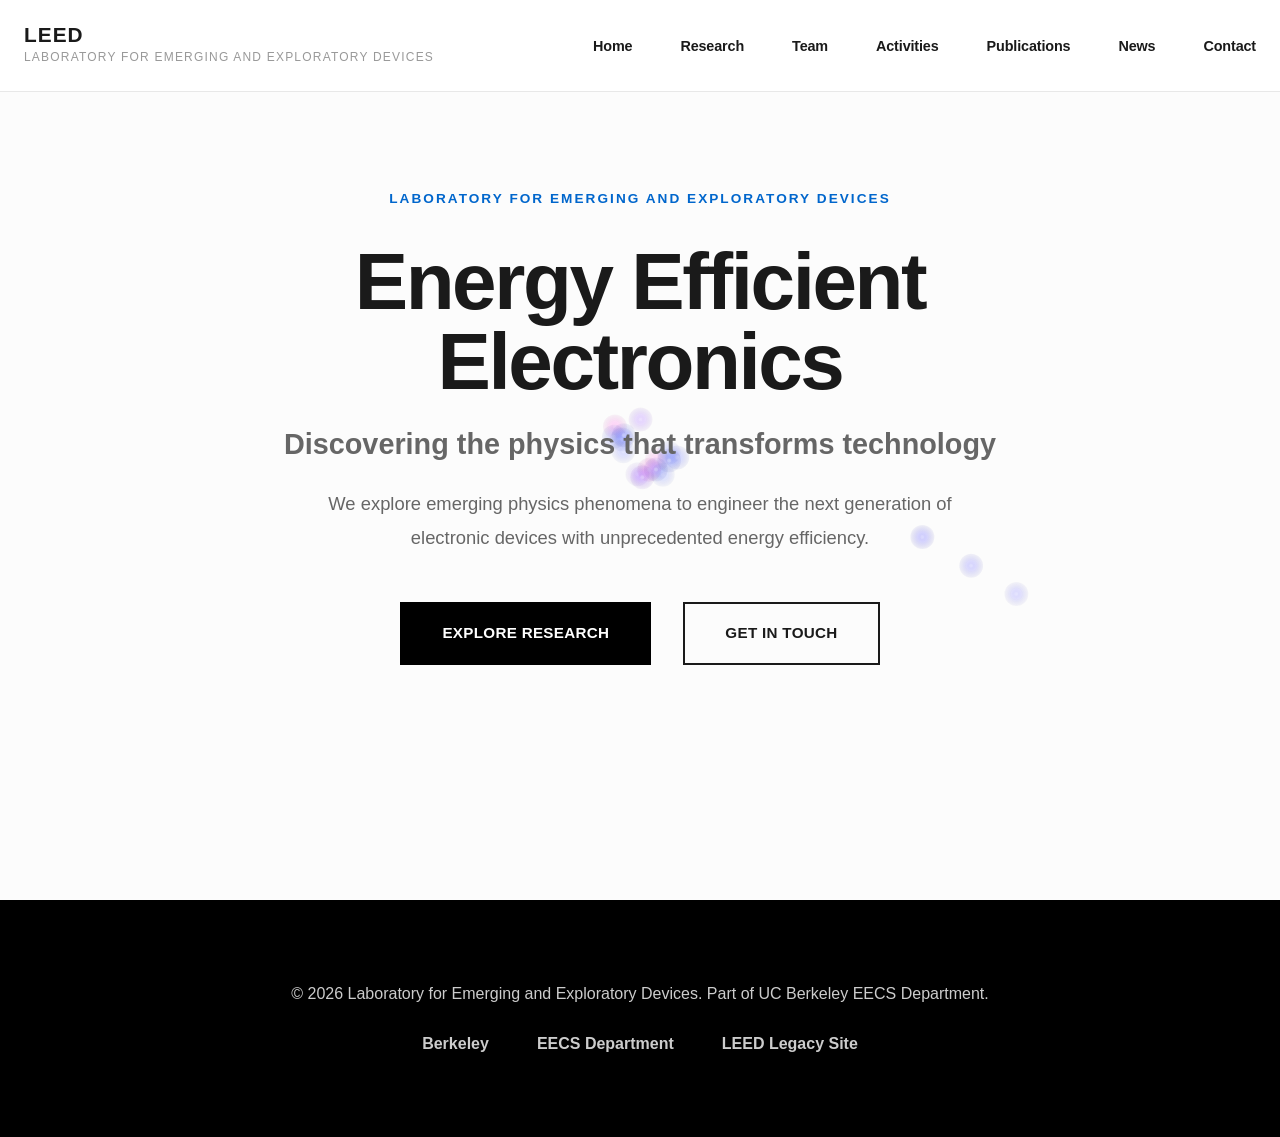
==== index.html @ 19d8a878 "Initial Commit" ====
<!DOCTYPE html>
<html lang="en">
<head>
    <meta charset="UTF-8">
    <meta name="viewport" content="width=device-width, initial-scale=1.0">
    <title>LEED</title>
    <link rel="stylesheet" href="styles.css">
    <!-- Favicon links -->
    <link rel="icon" type="image/x-icon" href="content/favicon/favicon.ico">
    <link rel="icon" type="image/png" sizes="32x32" href="content/favicon/favicon-32x32.png">
    <link rel="icon" type="image/png" sizes="16x16" href="content/favicon/favicon-16x16.png">
    <link rel="apple-touch-icon" href="content/favicon/apple-touch-icon.png">
    <link rel="manifest" href="content/favicon/site.webmanifest">
    <!-- Preload critical images -->
    <link rel="preload" as="image" href="content/team/salahuddin.jpg">
    <link rel="preload" as="image" href="content/icon-materials.png">
    <link rel="preload" as="image" href="content/icon-simulation.png">
    <link rel="preload" as="image" href="content/icon-engineering.png">
    <!-- Image preloader script -->
    <script src="image-preloader.js" defer></script>
    <!-- Service worker registration -->
    <script>
      if ('serviceWorker' in navigator) {
        window.addEventListener('load', function() {
          navigator.serviceWorker.register('sw.js').then(function(registration) {
            console.log('Service Worker registered successfully:', registration);
          }, function(error) {
            console.log('Service Worker registration failed:', error);
          });
        });
      }
    </script>
    <script>
        // Smooth scroll animations
        const observerOptions = {
            threshold: 0.1,
            rootMargin: '0px 0px -100px 0px'
        };

        const observer = new IntersectionObserver(function(entries) {
            entries.forEach(entry => {
                if (entry.isIntersecting) {
                    entry.target.classList.add('fade-in-visible');
                }
            });
        }, observerOptions);

        document.addEventListener('DOMContentLoaded', function() {
            document.querySelectorAll('.fade-in, .slide-in-left, .slide-in-right').forEach(el => {
                observer.observe(el);
            });

            // Mobile menu toggle
            const hamburger = document.getElementById('hamburger');
            const navLinks = document.getElementById('nav-links');
            
            if (hamburger) {
                hamburger.addEventListener('click', function() {
                    hamburger.classList.toggle('active');
                    navLinks.classList.toggle('active');
                });
                
                // Close menu when a link is clicked
                navLinks.querySelectorAll('a').forEach(link => {
                    link.addEventListener('click', function() {
                        hamburger.classList.remove('active');
                        navLinks.classList.remove('active');
                    });
                });
            }
        });

        // Plasma Ball Effect
        class PlasmaEffect {
            constructor() {
                this.canvas = document.getElementById('lava-lamp-canvas');
                this.ctx = this.canvas.getContext('2d');
                this.particles = [];
                this.mouseX = window.innerWidth / 2;
                this.mouseY = window.innerHeight / 2;
                this.time = 0;
                this.setupCanvas();
                this.initPlasmas();
                this.setupEventListeners();
                this.animate();
            }

            setupCanvas() {
                this.canvas.width = this.canvas.offsetWidth;
                this.canvas.height = this.canvas.offsetHeight;
                window.addEventListener('resize', () => this.onWindowResize());
            }

            onWindowResize() {
                this.canvas.width = this.canvas.offsetWidth;
                this.canvas.height = this.canvas.offsetHeight;
            }

            initPlasmas() {
                this.particles = [];
                for (let i = 0; i < 6; i++) {
                    this.particles.push(this.spawnPlasma());
                }
            }

            spawnPlasma() {
                const edge = Math.floor(Math.random() * 4);
                let x, y;

                switch(edge) {
                    case 0: // top
                        x = Math.random() * this.canvas.width;
                        y = 0;
                        break;
                    case 1: // right
                        x = this.canvas.width;
                        y = Math.random() * this.canvas.height;
                        break;
                    case 2: // bottom
                        x = Math.random() * this.canvas.width;
                        y = this.canvas.height;
                        break;
                    case 3: // left
                        x = 0;
                        y = Math.random() * this.canvas.height;
                        break;
                }

                return {
                    x: x,
                    y: y,
                    vx: 0,
                    vy: 0,
                    hue: Math.random() * 60 + 200, // purple-blue range
                    size: 4,
                    wobbleOffset: Math.random() * Math.PI * 4
                };
            }

            setupEventListeners() {
                document.addEventListener('mousemove', (e) => {
                    this.mouseX = e.clientX;
                    this.mouseY = e.clientY;
                });
            }

            update() {
                this.time += 0.001; // ~60fps

                this.particles.forEach((particle, index) => {
                    // Calculate direction toward mouse
                    const dx = this.mouseX - particle.x;
                    const dy = this.mouseY - particle.y;
                    const distance = Math.sqrt(dx * dx + dy * dy);

                    if (distance > 8) {
                        // Move toward mouse with high speed
                        const speed = 50 + Math.random() * 8;
                        const angle = Math.atan2(dy, dx);
                        const wobble = Math.sin(this.time * 0.15 + particle.wobbleOffset) * 0.2;

                        particle.vx = Math.cos(angle + wobble) * speed;
                        particle.vy = Math.sin(angle + wobble) * speed;

                        particle.x += particle.vx;
                        particle.y += particle.vy;
                    } else {
                        // Reached cursor - respawn from edge
                        this.particles[index] = this.spawnPlasma();
                        return;
                    }

                    // Check if off-screen, respawn if so
                    if (particle.x < -50 || particle.x > this.canvas.width + 50 ||
                        particle.y < -50 || particle.y > this.canvas.height + 50) {
                        this.particles[index] = this.spawnPlasma();
                    }
                });
            }

            draw() {
                // Fade effect - clear with semi-transparent overlay for motion trails
                this.ctx.fillStyle = 'rgba(255, 255, 255, 0.15)';
                this.ctx.fillRect(0, 0, this.canvas.width, this.canvas.height);

                // Draw plasma balls
                this.particles.forEach(particle => {
                    // Create glow effect
                    const gradient = this.ctx.createRadialGradient(
                        particle.x, particle.y, 0,
                        particle.x, particle.y, particle.size * 3
                    );

                    const hueShift = (this.time * 100 + particle.wobbleOffset * 50) % 60;
                    const hue = (particle.hue + hueShift) % 360;

                    gradient.addColorStop(0, `hsla(${hue}, 100%, 80%, 0.4)`);
                    gradient.addColorStop(0.4, `hsla(${hue}, 100%, 60%, 0.2)`);
                    gradient.addColorStop(1, `hsla(${hue}, 100%, 30%, 0.05)`);

                    this.ctx.fillStyle = gradient;
                    this.ctx.beginPath();
                    this.ctx.arc(particle.x, particle.y, particle.size * 3, 0, Math.PI * 2);
                    this.ctx.fill();

                    // Add bright core
                    this.ctx.fillStyle = `hsla(${hue}, 100%, 95%, 0.3)`;
                    this.ctx.beginPath();
                    this.ctx.arc(particle.x, particle.y, particle.size * 0.5, 0, Math.PI * 2);
                    this.ctx.fill();
                });
            }

            animate() {
                this.update();
                this.draw();
                requestAnimationFrame(() => this.animate());
            }
        }

        document.addEventListener('DOMContentLoaded', function() {
            new PlasmaEffect();
        });
    </script>
</head>
<body>
    <!-- Navigation -->
    <nav class="navbar">
        <div class="container">
            <div class="nav-content">
                <div class="logo">
                    <a href="index.html" class="logo-link">
                        <h1>LEED</h1>
                        <p class="tagline">Laboratory for Emerging and Exploratory Devices</p>
                    </a>
                </div>
                <button class="hamburger" id="hamburger">
                    <span></span>
                    <span></span>
                    <span></span>
                </button>
                <ul class="nav-links" id="nav-links">
                    <li><a href="index.html">Home</a></li>
                    <li><a href="research.html">Research</a></li>
                    <li><a href="team.html">Team</a></li>
                    <li><a href="activities.html">Activities</a></li>
                    <li><a href="publications.html">Publications</a></li>
                    <li><a href="news.html">News</a></li>
                    <li><a href="contact.html">Contact</a></li>
                </ul>
            </div>
        </div>
    </nav>

    <!-- Hero Section -->
    <section class="hero">
        <div class="hero-video-bg">
            <div class="hero-overlay"></div>
        </div>
        <canvas id="lava-lamp-canvas" class="lava-lamp-canvas"></canvas>
        <div class="container hero-container">
            <div class="hero-content fade-in">
                <p class="hero-overline">LABORATORY FOR EMERGING AND EXPLORATORY DEVICES</p>
                <h1 class="hero-title">Energy Efficient Electronics</h1>
                <p class="hero-tagline">Discovering the physics that transforms technology</p>
                <p class="hero-description">
                    We explore emerging physics phenomena to engineer the next generation of electronic devices with unprecedented energy efficiency.
                </p>
                <div class="hero-cta-group">
                    <a href="research.html" class="cta-button primary">Explore Research</a>
                    <a href="contact.html" class="cta-button secondary">Get In Touch</a>
                </div>
            </div>
        </div>
    </section>

      <!-- Footer -->
    <footer class="footer">
        <div class="container">
            <p>&copy; 2026 Laboratory for Emerging and Exploratory Devices. Part of UC Berkeley EECS Department.</p>
            <div class="footer-links">
                <a href="https://www.berkeley.edu/">Berkeley</a>
                <a href="https://eecs.berkeley.edu/">EECS Department</a>
                <a href="https://leed.eecs.berkeley.edu/">LEED Legacy Site</a>
            </div>
        </div>
    </footer>
</body>
</html>
---- styles.css ----
/* ============================================
   PREMIUM DESIGN - INSPIRED BY DAVIDPROTEIN
   ============================================ */

/* Reset and Base Styles */
* {
    margin: 0;
    padding: 0;
    box-sizing: border-box;
}

:root {
    --primary-black: #000;
    --primary-white: #fff;
    --accent-blue: #0066cc;
    --accent-blue-dark: #0052a3;
    --text-dark: #1a1a1a;
    --text-light: #666;
    --text-muted: #999;
    --bg-light: #f8f8f8;
    --bg-lighter: #fafafa;
    --border-light: #e8e8e8;
    --spacing: 1rem;
}

html {
    scroll-behavior: smooth;
}

body {
    font-family: -apple-system, BlinkMacSystemFont, 'Segoe UI', 'Helvetica Neue', sans-serif;
    color: var(--text-dark);
    background-color: var(--primary-white);
    line-height: 1.6;
    overflow-x: hidden;
}

.container {
    max-width: 1280px;
    margin: 0 auto;
    padding: 0 calc(var(--spacing) * 1.5);
}

/* Typography System */
h1, h2, h3, h4, h5, h6 {
    font-weight: 700;
    line-height: 1.1;
    letter-spacing: -0.02em;
}

h1 {
    font-size: 4rem;
    font-weight: 800;
}

h2 {
    font-size: 3rem;
    font-weight: 800;
}

h3 {
    font-size: 1.4rem;
    font-weight: 700;
}

p {
    color: var(--text-light);
    font-size: 1rem;
    margin-bottom: calc(var(--spacing) * 0.75);
    line-height: 1.7;
}

a {
    color: var(--accent-blue);
    text-decoration: none;
    transition: color 0.3s ease;
    font-weight: 500;
}

a:hover {
    color: var(--accent-blue-dark);
}

/* Animations */
@keyframes fadeIn {
    from {
        opacity: 0;
        transform: translateY(30px);
    }
    to {
        opacity: 1;
        transform: translateY(0);
    }
}

@keyframes slideInLeft {
    from {
        opacity: 0;
        transform: translateX(-50px);
    }
    to {
        opacity: 1;
        transform: translateX(0);
    }
}

@keyframes slideInRight {
    from {
        opacity: 0;
        transform: translateX(50px);
    }
    to {
        opacity: 1;
        transform: translateX(0);
    }
}

.fade-in {
    opacity: 0;
    animation: fadeIn 0.8s ease forwards;
}

.fade-in-visible {
    animation: fadeIn 0.8s ease forwards;
}

.slide-in-left {
    opacity: 0;
    animation: slideInLeft 0.8s ease forwards;
}

.slide-in-right {
    opacity: 0;
    animation: slideInRight 0.8s ease forwards;
}

.fade-in:nth-child(1) { animation-delay: 0.1s; }
.fade-in:nth-child(2) { animation-delay: 0.2s; }
.fade-in:nth-child(3) { animation-delay: 0.3s; }
.fade-in:nth-child(4) { animation-delay: 0.4s; }
.fade-in:nth-child(5) { animation-delay: 0.5s; }
.fade-in:nth-child(6) { animation-delay: 0.6s; }

/* Navigation */
.navbar {
    position: fixed;
    top: 0;
    width: 100%;
    background: rgba(255, 255, 255, 0.95);
    backdrop-filter: blur(20px);
    border-bottom: 1px solid var(--border-light);
    z-index: 1000;
    padding: calc(var(--spacing) * 1.5) 0;
}

.nav-content {
    display: flex;
    justify-content: space-between;
    align-items: center;
}

.logo-link {
    text-decoration: none;
    color: inherit;
    display: flex;
    flex-direction: column;
    cursor: pointer;
}

.logo h1 {
    font-size: 1.3rem;
    margin: 0;
    letter-spacing: 0.05em;
    font-weight: 800;
}

.logo .tagline {
    font-size: 0.75rem;
    color: var(--text-muted);
    margin: 0;
    letter-spacing: 0.1em;
    text-transform: uppercase;
}

.nav-links {
    display: flex;
    list-style: none;
    gap: calc(var(--spacing) * 3);
}

.nav-links a {
    font-size: 0.9rem;
    font-weight: 600;
    color: var(--text-dark);
    letter-spacing: -0.01em;
}

.nav-links a:hover {
    color: var(--accent-blue);
}

/* Hamburger Menu */
.hamburger {
    display: none;
    flex-direction: column;
    background: none;
    border: none;
    cursor: pointer;
    padding: calc(var(--spacing) * 0.5);
    gap: 6px;
}

.hamburger span {
    width: 25px;
    height: 3px;
    background: var(--text-dark);
    border-radius: 2px;
    transition: all 0.3s ease;
}

.hamburger.active span:nth-child(1) {
    transform: rotate(45deg) translate(10px, 10px);
}

.hamburger.active span:nth-child(2) {
    opacity: 0;
}

.hamburger.active span:nth-child(3) {
    transform: rotate(-45deg) translate(8px, -8px);
}

/* Hero Section */
.hero {
    position: relative;
    min-height: 100vh;
    display: flex;
    align-items: center;
    justify-content: center;
    overflow: hidden;
    padding-top: 80px;
    margin-top: 0;
}

.page-hero {
    position: relative;
    min-height: 50vh;
    display: flex;
    align-items: center;
    justify-content: center;
    overflow: hidden;
    padding-top: calc(80px + var(--spacing) * 4);
    margin-top: 0;
}

.hero-video-bg {
    position: absolute;
    top: 0;
    left: 0;
    width: 100%;
    height: 100%;
    background: linear-gradient(135deg, #f8f8f8 0%, #f0f0f0 50%, #e8e8e8 100%);
    z-index: -2;
}

.hero-overlay {
    position: absolute;
    top: 0;
    left: 0;
    width: 100%;
    height: 100%;
    background: linear-gradient(135deg, rgba(255, 255, 255, 0.6) 0%, rgba(255, 255, 255, 0.3) 100%);
    z-index: -1;
}

.hero-container {
    position: relative;
    z-index: 1;
}

.hero-content {
    max-width: 900px;
    margin: 0 auto;
    text-align: center;
}

.hero-overline {
    display: block;
    font-size: 0.85rem;
    font-weight: 700;
    letter-spacing: 0.15em;
    text-transform: uppercase;
    color: var(--accent-blue);
    margin-bottom: calc(var(--spacing) * 2);
}

.hero-title {
    font-size: 5rem;
    font-weight: 900;
    line-height: 1;
    margin-bottom: calc(var(--spacing) * 1.5);
    letter-spacing: -0.03em;
    color: var(--text-dark);
}

.hero-tagline {
    font-size: 1.8rem;
    color: var(--text-light);
    font-weight: 600;
    margin-bottom: calc(var(--spacing) * 1.5);
    line-height: 1.3;
}

.hero-description {
    font-size: 1.15rem;
    color: var(--text-light);
    margin-bottom: calc(var(--spacing) * 3);
    line-height: 1.8;
    max-width: 700px;
    margin-left: auto;
    margin-right: auto;
}

.hero-cta-group {
    display: flex;
    gap: calc(var(--spacing) * 2);
    justify-content: center;
    flex-wrap: wrap;
}

/* Lava Lamp Canvas */
.lava-lamp-canvas {
    position: absolute;
    top: 0;
    left: 0;
    width: 100%;
    height: 100%;
    z-index: 0;
    pointer-events: none;
}

/* Buttons */
.cta-button {
    display: inline-flex;
    align-items: center;
    justify-content: center;
    padding: calc(var(--spacing) * 1.1) calc(var(--spacing) * 2.5);
    font-size: 0.95rem;
    font-weight: 700;
    border-radius: 0;
    transition: all 0.3s ease;
    letter-spacing: 0.02em;
    cursor: pointer;
    border: 2px solid transparent;
    text-transform: uppercase;
}

.cta-button.primary {
    background: var(--primary-black);
    color: var(--primary-white);
    border: 2px solid var(--primary-black);
}

.cta-button.primary:hover {
    background: var(--primary-white);
    color: var(--primary-black);
    border-color: var(--primary-black);
}

.cta-button.secondary {
    background: transparent;
    color: var(--text-dark);
    border: 2px solid var(--text-dark);
}

.cta-button.secondary:hover {
    background: var(--text-dark);
    color: var(--primary-white);
}

/* Sections */
section {
    padding: calc(var(--spacing) * 8) 0;
    position: relative;
}

section:nth-child(odd) {
    background: var(--primary-white);
}

section:nth-child(even) {
    background: var(--bg-lighter);
}

/* Section Headers */
.section-header {
    margin-bottom: calc(var(--spacing) * 5);
}

.section-title {
    font-size: 3rem;
    margin-bottom: calc(var(--spacing) * 1);
}

.section-description {
    font-size: 1.2rem;
    color: var(--text-light);
    margin: 0;
}

/* Research Focus Cards */
.focus-grid {
    display: grid;
    grid-template-columns: repeat(auto-fit, minmax(280px, 1fr));
    gap: calc(var(--spacing) * 1.5);
    margin-top: calc(var(--spacing) * 2);
}

.focus-card {
    padding: calc(var(--spacing) * 2.5);
    background: var(--primary-white);
    border-radius: 0;
    text-align: center;
    border: 1px solid var(--border-light);
    transition: all 0.4s ease;
    position: relative;
}

.focus-card:hover {
    transform: translateY(-12px);
    border-color: var(--accent-blue);
    box-shadow: 0 20px 50px rgba(0, 0, 0, 0.1);
}

.focus-icon-wrapper {
    display: flex;
    flex-direction: column;
    align-items: center;
    justify-content: center;
    width: 100%;
    min-height: 300px;
    margin: 0 auto calc(var(--spacing) * 2);
    background: transparent;
    border-radius: 0;
}

.focus-icon {
    width: 100%;
    height: auto;
    max-width: 100%;
    display: block;
}

.focus-card h3 {
    margin-bottom: calc(var(--spacing) * 1.2);
    font-size: 1.3rem;
}

.focus-card p {
    font-size: 0.95rem;
    line-height: 1.8;
}

/* Card Expansion Modal */
.expansion-overlay {
    position: fixed;
    top: 0;
    left: 0;
    right: 0;
    bottom: 0;
    background: rgba(0, 0, 0, 0.6);
    display: flex;
    align-items: center;
    justify-content: center;
    z-index: 1000;
    padding: calc(var(--spacing) * 2);
    animation: fadeIn 0.3s ease;
}

.expansion-modal {
    background: var(--primary-white);
    border-radius: 8px;
    width: 80%;
    max-height: 85vh;
    overflow-y: auto;
    padding: calc(var(--spacing) * 4);
    position: relative;
    box-shadow: 0 20px 60px rgba(0, 0, 0, 0.3);
    animation: slideIn 0.3s ease;
}

@keyframes slideIn {
    from {
        opacity: 0;
        transform: scale(0.95);
    }
    to {
        opacity: 1;
        transform: scale(1);
    }
}

.close-button {
    position: absolute;
    top: calc(var(--spacing) * 2);
    right: calc(var(--spacing) * 2);
    background: none;
    border: none;
    font-size: 2.5rem;
    color: var(--text-dark);
    cursor: pointer;
    transition: color 0.3s ease;
    width: 50px;
    height: 50px;
    display: flex;
    align-items: center;
    justify-content: center;
    line-height: 1;
}

.close-button:hover {
    color: var(--accent-blue);
}

.modal-content {
    text-align: center;
}

.modal-icon-wrapper {
    display: flex;
    align-items: center;
    justify-content: center;
    margin-bottom: calc(var(--spacing) * 2);
    min-height: 250px;
}

.modal-icon {
    width: 100%;
    height: auto;
    max-width: 400px;
    display: block;
}

.expansion-modal h2 {
    margin-bottom: calc(var(--spacing) * 2);
    color: var(--text-dark);
}

.expansion-modal h3 {
    margin-top: calc(var(--spacing) * 2.5);
    margin-bottom: calc(var(--spacing) * 1.5);
    text-align: left;
    color: var(--text-dark);
}

.modal-description {
    font-size: 1.05rem;
    line-height: 1.8;
    margin-bottom: calc(var(--spacing) * 2);
    color: var(--text-light);
    text-align: left;
}

.modal-details {
    list-style: none;
    text-align: left;
    padding: 0;
    display: flex;
    flex-direction: column;
    gap: calc(var(--spacing) * 1.2);
}

.modal-details li {
    padding-left: calc(var(--spacing) * 2);
    position: relative;
    color: var(--text-light);
    line-height: 1.7;
    font-size: 0.95rem;
}

.modal-details li:before {
    content: '•';
    position: absolute;
    left: 0;
    color: var(--accent-blue);
    font-weight: bold;
    font-size: 1.2rem;
}

/* Student Carousel */
.student-carousel {
    margin-top: calc(var(--spacing) * 3);
    padding-top: calc(var(--spacing) * 2);
    border-top: 1px solid var(--border-light);
}

.student-carousel h3 {
    text-align: center;
    margin-bottom: calc(var(--spacing) * 2);
}

.carousel-container {
    display: flex;
    align-items: center;
    justify-content: center;
    gap: calc(var(--spacing) * 2);
    margin-bottom: calc(var(--spacing) * 2);
}

.carousel-wrapper {
    display: flex;
    align-items: flex-start;
    justify-content: center;
    gap: calc(var(--spacing) * 1.5);
}

.carousel-content {
    display: flex;
    flex-direction: column;
    align-items: center;
    gap: calc(var(--spacing) * 1);
}

.students-grid {
    display: flex;
    justify-content: center;
    gap: calc(var(--spacing) * 2);
    flex-wrap: nowrap;
    min-width: 0;
}

.carousel-arrow {
    background: transparent;
    color: var(--accent-blue);
    border: none;
    width: 30px;
    height: auto;
    min-height: 180px;
    border-radius: 0;
    font-size: 2.5rem;
    cursor: pointer;
    display: flex;
    align-items: center;
    justify-content: center;
    transition: color 0.3s ease, transform 0.2s ease;
    flex-shrink: 0;
    line-height: 1;
    padding: 0;
}

.carousel-arrow:hover {
    color: var(--accent-blue-dark);
    transform: scale(1.1);
}

.carousel-arrow:active {
    transform: scale(0.95);
}

.student-card-carousel {
    width: 250px;
    text-align: center;
    display: flex;
    flex-direction: column;
    flex-shrink: 0;
}

.student-carousel-image {
    width: 250px;
    height: 250px;
    object-fit: cover;
    border-radius: 8px;
    margin-bottom: calc(var(--spacing) * 1.5);
}

.student-card-carousel h4 {
    margin-bottom: calc(var(--spacing) * 0.5);
    color: var(--text-dark);
    font-size: 1.1rem;
}

.student-title {
    color: var(--accent-blue);
    font-weight: 600;
    font-size: 0.85rem;
    margin-bottom: calc(var(--spacing) * 0.75);
}

.student-bio {
    color: var(--text-light);
    font-size: 0.9rem;
    line-height: 1.6;
    margin: 0;
}

.carousel-indicators {
    display: flex;
    justify-content: center;
    gap: calc(var(--spacing) * 0.5);
    flex-wrap: wrap;
}

.indicator {
    width: 10px;
    height: 10px;
    border-radius: 50%;
    background-color: var(--border-light);
    cursor: pointer;
    transition: background-color 0.3s ease, transform 0.2s ease;
}

.indicator:hover {
    background-color: var(--text-muted);
    transform: scale(1.2);
}

.indicator.active {
    background-color: var(--accent-blue);
    transform: scale(1.3);
}

/* Responsive for carousel */
@media (max-width: 1024px) {
    /* Carousel stays single row */
}

@media (max-width: 1000px) {
    .logo .tagline {
        display: none;
    }

    .hamburger {
        display: flex;
    }

    .nav-content {
        position: relative;
        flex-wrap: wrap;
    }

    .nav-links {
        position: absolute;
        top: 100%;
        left: 0;
        right: 0;
        background: rgba(255, 255, 255, 0.98);
        backdrop-filter: blur(20px);
        flex-direction: column;
        gap: var(--spacing);
        padding: calc(var(--spacing) * 1.5);
        border-bottom: 1px solid var(--border-light);
        display: none;
        transition: all 0.3s ease;
    }

    .nav-links.active {
        display: flex;
    }

    .nav-links li {
        text-align: left;
    }

    .navbar {
        padding: calc(var(--spacing) * 1) 0;
    }
}

@media (max-width: 768px) {
    .carousel-container {
        gap: calc(var(--spacing) * 1);
        flex-wrap: wrap;
    }

    .carousel-arrow {
        width: 25px;
        min-height: auto;
        height: auto;
        font-size: 1.5rem;
    }

    .carousel-prev {
        order: 1;
    }

    .carousel-next {
        order: 3;
    }

    .students-grid {
        gap: calc(var(--spacing) * 1.5);
        order: 4;
        width: 100%;
    }

    .student-carousel-image {
        width: 200px;
        height: 200px;
    }

    .student-card-carousel h4 {
        font-size: 0.95rem;
    }

    .student-title {
        font-size: 0.75rem;
    }

    .student-bio {
        font-size: 0.8rem;
    }
}

/* Research Areas */
.research-areas {
    background: var(--bg-lighter);
}

.areas-grid {
    display: grid;
    grid-template-columns: repeat(auto-fit, minmax(340px, 1fr));
    gap: calc(var(--spacing) * 3);
    margin-top: calc(var(--spacing) * 2);
}

.area-item {
    padding: calc(var(--spacing) * 2.5);
    background: var(--primary-white);
    border-radius: 0;
    border-left: 6px solid var(--accent-blue);
    position: relative;
    transition: all 0.3s ease;
}

.area-item:hover {
    transform: translateX(8px);
    box-shadow: 0 10px 30px rgba(0, 0, 0, 0.08);
}

.area-number {
    font-size: 2rem;
    font-weight: 800;
    color: var(--accent-blue);
    opacity: 0.5;
    margin-bottom: calc(var(--spacing) * 0.5);
}

.area-item h3 {
    font-size: 1.15rem;
    margin-bottom: calc(var(--spacing) * 1);
}

.area-item p {
    font-size: 0.95rem;
    line-height: 1.7;
}

/* Leader Section */
.leader-section {
    background: var(--primary-white);
    padding: calc(var(--spacing) * 6) 0;
}

.leader-content {
    display: grid;
    grid-template-columns: 1fr 1fr;
    gap: calc(var(--spacing) * 6);
    align-items: center;
    justify-content: center;
}

.leader-overline {
    display: block;
    font-size: 0.85rem;
    font-weight: 700;
    letter-spacing: 0.15em;
    text-transform: uppercase;
    color: var(--accent-blue);
    margin-bottom: calc(var(--spacing) * 1.5);
}

.leader-text h2 {
    font-size: 2.8rem;
    margin-bottom: calc(var(--spacing) * 1);
}

.leader-title {
    font-size: 1.05rem;
    font-weight: 600;
    color: var(--accent-blue);
    margin-bottom: calc(var(--spacing) * 2);
}

.leader-text p {
    font-size: 1.05rem;
    line-height: 1.9;
    margin-bottom: calc(var(--spacing) * 1.5);
}

.leader-visual {
    display: flex;
    align-items: center;
    justify-content: center;
}

.leader-box {
    width: 100%;
    max-width: 450px;
    aspect-ratio: 1;
    background: linear-gradient(135deg, #f5f5f5 0%, #e8e8e8 100%);
    border-radius: 0;
    box-shadow: 0 20px 60px rgba(0, 0, 0, 0.1);
    overflow: hidden;
}

.leader-box img {
    width: 100%;
    height: 100%;
    object-fit: cover;
    object-position: center 30%;
}

/* Team Section */
.team {
    background: var(--bg-lighter);
    padding: calc(var(--spacing) * 6) 0;
}

.team-category {
    margin-bottom: calc(var(--spacing) * 6);
}

.team-category-title {
    font-size: 1.8rem;
    margin-bottom: calc(var(--spacing) * 4);
    text-align: left;
    color: var(--text-dark);
}

.team-grid {
    display: grid;
    grid-template-columns: repeat(auto-fit, minmax(280px, 1fr));
    gap: calc(var(--spacing) * 3);
}

.team-member-card {
    text-align: center;
    background: var(--primary-white);
    border-radius: 0;
    border: 1px solid var(--border-light);
    overflow: hidden;
    transition: all 0.3s ease;
}

.team-member-card:hover {
    transform: translateY(-8px);
    border-color: var(--accent-blue);
    box-shadow: 0 15px 40px rgba(0, 0, 0, 0.08);
}

.team-member-image {
    width: 100%;
    aspect-ratio: 1;
    background: linear-gradient(135deg, #f5f5f5 0%, #e8e8e8 100%);
    overflow: hidden;
}

.team-member-image img {
    width: 100%;
    height: 100%;
    object-fit: cover;
}

.team-member-card h3 {
    font-size: 1.1rem;
    margin: calc(var(--spacing) * 2) calc(var(--spacing) * 1.5) calc(var(--spacing) * 0.5);
}

.team-member-title {
    font-size: 0.9rem;
    color: var(--accent-blue);
    font-weight: 600;
    margin: 0 calc(var(--spacing) * 1.5) calc(var(--spacing) * 1);
}

.team-member-bio {
    color: var(--text-light);
    font-size: 0.9rem;
    padding: 0 calc(var(--spacing) * 1.5) calc(var(--spacing) * 2);
    line-height: 1.6;
}

/* Alumni Section */
.alumni-table-wrapper {
    overflow-x: auto;
    box-shadow: 0 2px 8px rgba(0, 0, 0, 0.1);
}

.alumni-table {
    width: 100%;
    border-collapse: collapse;
    background: var(--bg-lighter);
}

.alumni-table thead {
    background: linear-gradient(135deg, var(--accent-blue) 0%, #0056b3 100%);
    color: white;
    font-weight: 600;
    position: sticky;
    top: 0;
    z-index: 10;
}

.alumni-table thead th {
    padding: calc(var(--spacing) * 1.5);
    text-align: left;
    font-size: 0.95rem;
    letter-spacing: 0.5px;
}

.alumni-table tbody tr {
    border-bottom: 1px solid var(--bg-light);
    transition: background-color 0.3s ease, box-shadow 0.3s ease;
}

.alumni-table tbody tr:hover {
    background: var(--bg-light);
    box-shadow: inset 4px 0 0 var(--accent-blue);
}

.alumni-table tbody tr:last-child {
    border-bottom: none;
}

.alumni-table td {
    padding: calc(var(--spacing) * 1.25);
}

.alumni-name-cell {
    font-weight: 600;
    color: var(--text-dark);
    font-size: 1rem;
}

.alumni-role-cell {
    color: var(--accent-blue);
    font-weight: 500;
    font-size: 0.95rem;
}

.alumni-position-cell {
    color: var(--text-light);
    font-size: 0.95rem;
    line-height: 1.5;
    font-weight: 300;
}

.alumni-note {
    margin-top: calc(var(--spacing) * 1.5);
    font-size: 0.9rem;
    color: var(--text-light);
    font-style: italic;
}

.co-advised {
    color: var(--accent-blue);
    font-weight: 600;
    display: inline;
    margin-left: 4px;
}

/* Responsive table */
@media (max-width: 768px) {
    .alumni-table-wrapper {
        box-shadow: none;
    }

    .alumni-table thead {
        display: none;
    }
    
    .alumni-table {
        background: transparent;
    }
    
    .alumni-table tbody {
        display: grid;
        grid-template-columns: 1fr;
        gap: calc(var(--spacing) * 1.5);
    }
    
    .alumni-table tr {
        display: grid;
        grid-template-columns: 1fr;
        gap: calc(var(--spacing) * 1);
        background: var(--bg-lighter);
        border: none;
        border-left: 4px solid var(--accent-blue);
        border-radius: 8px;
        padding: calc(var(--spacing) * 1.5);
        box-shadow: 0 2px 6px rgba(0, 0, 0, 0.08);
        transition: all 0.3s ease;
    }
    
    .alumni-table tr:hover {
        box-shadow: 0 4px 12px rgba(0, 0, 0, 0.12);
        transform: translateY(-2px);
    }
    
    .alumni-table td {
        display: flex;
        flex-direction: column;
        padding: 0;
        border: none;
    }
    
    .alumni-table td::before {
        content: attr(data-label);
        font-weight: 600;
        color: var(--accent-blue);
        font-size: 0.8rem;
        text-transform: uppercase;
        letter-spacing: 0.5px;
        margin-bottom: calc(var(--spacing) * 0.5);
        display: block;
    }
    
    .alumni-name-cell {
        grid-column: 1;
        display: flex !important;
        flex-direction: row !important;
        align-items: center;
    }
    
    .alumni-name-cell::before {
        content: "Name";
    }
    
    .alumni-role-cell::before {
        content: "Degree/Position";
    }
    
    .alumni-position-cell::before {
        content: "Last Known Affiliation";
    }

    .alumni-name-cell,
    .alumni-role-cell,
    .alumni-position-cell {
        padding: 0 !important;
    }
}

/* List-based styling for legacy support */
.alumni-list {
    display: grid;
    grid-template-columns: repeat(auto-fit, minmax(300px, 1fr));
    gap: calc(var(--spacing) * 2);
}

.alumni-item {
    padding: calc(var(--spacing) * 2);
    background: var(--bg-lighter);
    border-left: 4px solid var(--accent-blue);
    transition: all 0.3s ease;
}

.alumni-item:hover {
    background: var(--bg-light);
    transform: translateX(4px);
}

.alumni-name {
    font-size: 1.1rem;
    font-weight: 700;
    color: var(--text-dark);
    margin-bottom: calc(var(--spacing) * 0.5);
}

.alumni-role {
    font-size: 0.9rem;
    color: var(--accent-blue);
    font-weight: 600;
    margin-bottom: calc(var(--spacing) * 0.5);
}

.alumni-position {
    color: var(--text-light);
    font-size: 0.9rem;
    line-height: 1.6;
}


/* Publications */
.publications {
    background: var(--primary-white);
}

.pub-list {
    margin-top: calc(var(--spacing) * 2);
}

.pub-item {
    padding: calc(var(--spacing) * 3);
    margin-bottom: calc(var(--spacing) * 2);
    background: var(--bg-lighter);
    border-radius: 0;
    border-left: 6px solid var(--accent-blue);
    position: relative;
    transition: all 0.3s ease;
}

.pub-item:hover {
    box-shadow: 0 10px 30px rgba(0, 0, 0, 0.08);
    transform: translateX(4px);
}

.pub-badge {
    display: inline-block;
    font-size: 0.75rem;
    font-weight: 700;
    letter-spacing: 0.1em;
    text-transform: uppercase;
    color: var(--accent-blue);
    margin-bottom: calc(var(--spacing) * 1);
}

.pub-item h3 {
    font-size: 1.25rem;
    margin-bottom: calc(var(--spacing) * 0.75);
}

.pub-item p {
    font-size: 0.95rem;
    margin-bottom: calc(var(--spacing) * 0.5);
}

.pub-venue {
    color: var(--accent-blue);
    font-style: italic;
    font-size: 0.9rem;
    font-weight: 600;
}

.pub-item.view-all {
    background: transparent;
    border: none;
    text-align: center;
    padding: calc(var(--spacing) * 2);
}

.pub-link {
    font-weight: 700;
    font-size: 1.05rem;
    letter-spacing: -0.01em;
}

/* Contact Section */
.contact {
    background: var(--bg-lighter);
}

.contact-content {
    display: flex;
    justify-content: center;
    margin-top: calc(var(--spacing) * 2);
}

.contact-info,
.contact-form {
    padding: calc(var(--spacing) * 4);
    background: var(--primary-white);
    border-radius: 0;
    border: 1px solid var(--border-light);
    max-width: 600px;
    width: 100%;
}

.contact-info h3,
.contact-form h3 {
    font-size: 1.4rem;
    margin-bottom: calc(var(--spacing) * 2.5);
}

.info-block {
    margin-bottom: calc(var(--spacing) * 2.5);
}

.info-label {
    font-size: 0.9rem;
    font-weight: 700;
    letter-spacing: 0.05em;
    text-transform: uppercase;
    color: var(--accent-blue);
    margin-bottom: calc(var(--spacing) * 0.75);
}

.info-block p {
    margin-bottom: 0;
    line-height: 1.8;
}

form {
    display: flex;
    flex-direction: column;
    gap: calc(var(--spacing) * 1.5);
}

input,
textarea {
    padding: calc(var(--spacing) * 1.2);
    border: 1px solid var(--border-light);
    border-radius: 0;
    font-family: inherit;
    font-size: 0.95rem;
    background: var(--bg-lighter);
    transition: all 0.3s ease;
    color: var(--text-dark);
}

input::placeholder,
textarea::placeholder {
    color: var(--text-muted);
}

input:focus,
textarea:focus {
    outline: none;
    background: var(--primary-white);
    border-color: var(--accent-blue);
    box-shadow: 0 0 0 3px rgba(0, 102, 204, 0.1);
}

.submit-button {
    background: var(--primary-black);
    color: var(--primary-white);
    padding: calc(var(--spacing) * 1.2);
    border: 2px solid var(--primary-black);
    border-radius: 0;
    font-weight: 700;
    cursor: pointer;
    transition: all 0.3s ease;
    font-size: 0.95rem;
    letter-spacing: 0.02em;
    text-transform: uppercase;
}

.submit-button:hover {
    background: var(--primary-white);
    color: var(--primary-black);
    border-color: var(--primary-black);
}

/* Footer */
.footer {
    background: var(--primary-black);
    color: var(--primary-white);
    padding: calc(var(--spacing) * 5) 0;
}

.footer .container {
    text-align: center;
}

.footer p {
    color: rgba(255, 255, 255, 0.8);
    margin-bottom: calc(var(--spacing) * 1.5);
}

.footer-links {
    display: flex;
    justify-content: center;
    gap: calc(var(--spacing) * 3);
    flex-wrap: wrap;
}

.footer-links a {
    color: rgba(255, 255, 255, 0.8);
    font-weight: 600;
}

.footer-links a:hover {
    color: var(--primary-white);
}

/* Responsive Design */
@media (max-width: 1024px) {
    .hero-title {
        font-size: 4rem;
    }

    h2 {
        font-size: 2.5rem;
    }

    .section-title {
        font-size: 2.5rem;
    }

    .leader-content {
        grid-template-columns: 1fr;
    }

    .contact-content {
        grid-template-columns: 1fr;
    }
}

@media (max-width: 768px) {
    .navbar {
        padding: var(--spacing) 0;
    }

    .nav-links {
        gap: calc(var(--spacing) * 1.5);
        font-size: 0.85rem;
    }

    .hero {
        min-height: auto;
        padding: calc(var(--spacing) * 8) 0;
    }

    .hero-title {
        font-size: 3rem;
    }

    .hero-tagline {
        font-size: 1.4rem;
    }

    .hero-cta-group {
        flex-direction: column;
        gap: var(--spacing);
    }

    .cta-button {
        width: 100%;
    }

    .section-title {
        font-size: 2rem;
    }

    h2 {
        font-size: 2rem;
    }

    h1 {
        font-size: 2.5rem;
    }

    .focus-grid,
    .areas-grid,
    .team-grid {
        grid-template-columns: 1fr;
    }

    section {
        padding: calc(var(--spacing) * 5) 0;
    }

    .container {
        padding: 0 calc(var(--spacing) * 1.5);
    }

    .leader-text h2 {
        font-size: 2rem;
    }

    .contact-info,
    .contact-form {
        padding: calc(var(--spacing) * 2.5);
    }

    .pub-item {
        padding: calc(var(--spacing) * 2);
    }
}

@media (max-width: 480px) {
    .nav-content {
        flex-direction: column;
        gap: calc(var(--spacing) * 0.5);
    }

    .nav-links {
        flex-direction: column;
        gap: var(--spacing);
    }

    .logo {
        text-align: center;
    }

    .hero-title {
        font-size: 2.2rem;
    }

    .hero-tagline {
        font-size: 1.1rem;
    }

    .hero-description {
        font-size: 0.95rem;
    }

    .section-title {
        font-size: 1.8rem;
    }

    h3 {
        font-size: 1.1rem;
    }

    .focus-card,
    .area-item,
    .contact-info,
    .contact-form {
        padding: calc(var(--spacing) * 1.5);
    }

    .hero-cta-group {
        flex-direction: column;
    }

    .cta-button {
        width: 100%;
    }
}

/* ============================================
   ACTIVITIES PAGE STYLES
   ============================================ */

.activities-intro {
    background-color: var(--bg-light);
    padding: calc(var(--spacing) * 8) 0;
}

.activities-intro h2 {
    font-size: 2.5rem;
    margin-bottom: calc(var(--spacing) * 2);
    color: var(--text-dark);
}

.activities-intro p {
    font-size: 1.1rem;
    color: var(--text-light);
    line-height: 1.8;
    max-width: 700px;
}

.activities-section {
    padding: calc(var(--spacing) * 4) 0;
}

.activity-row {
    display: grid;
    grid-template-columns: 1fr 1fr;
    gap: calc(var(--spacing) * 4);
    align-items: center;
    margin-bottom: calc(var(--spacing) * 6);
}

.activity-row:nth-child(even) {
    direction: rtl;
}

.activity-row:nth-child(even) > * {
    direction: ltr;
}

.activity-image {
    width: 100%;
    aspect-ratio: 1 / 1;
    /* border-radius: 12px; */
    background-size: cover;
    background-position: center;
    overflow: hidden;
    box-shadow: 0 4px 12px rgba(0, 0, 0, 0.1);
    position: relative;
}

.activity-image img {
    width: 100%;
    height: 100%;
    object-fit: cover;
    display: block;
}

.activity-text h2 {
    font-size: 2rem;
    margin-bottom: calc(var(--spacing) * 1.5);
    color: var(--text-dark);
}

.activity-text p {
    font-size: 1.05rem;
    color: var(--text-light);
    line-height: 1.8;
}

@media (max-width: 1024px) {
    .activity-row {
        grid-template-columns: 1fr 1fr;
        gap: calc(var(--spacing) * 2);
    }

    .activity-image {
        aspect-ratio: 1 / 1;
    }

    .activity-text h2 {
        font-size: 1.5rem;
    }

    .activity-text p {
        font-size: 0.95rem;
    }
}

@media (max-width: 768px) {
    .activity-row {
        grid-template-columns: 1fr;
        gap: calc(var(--spacing) * 2);
        margin-bottom: calc(var(--spacing) * 4);
    }

    .activity-row:nth-child(even) {
        direction: ltr;
    }

    .activity-image {
        aspect-ratio: 16 / 9;
    }

    .activity-text h2 {
        font-size: 1.3rem;
        margin-bottom: calc(var(--spacing) * 1);
    }

    .activity-text p {
        font-size: 0.9rem;
    }
}

/* Carousel Controls */
.carousel-controls {
    display: flex;
    align-items: center;
    justify-content: center;
    gap: 1rem;
    position: absolute;
    bottom: 1rem;
    left: 50%;
    transform: translateX(-50%);
    padding: 0.75rem 1.5rem;
    background-color: rgba(0, 0, 0, 0.85);
    border-radius: 50px;
}

.carousel-btn {
    background-color: var(--accent-blue);
    color: white;
    border: none;
    width: 40px;
    height: 40px;
    border-radius: 50%;
    font-size: 1.2rem;
    cursor: pointer;
    display: flex;
    align-items: center;
    justify-content: center;
    transition: all 0.3s ease;
}

.carousel-btn:hover {
    background-color: var(--accent-blue-dark);
    transform: scale(1.1);
}

.carousel-btn:active {
    transform: scale(0.95);
}

.carousel-counter {
    color: white;
    font-size: 0.9rem;
    font-weight: 600;
    min-width: 40px;
    text-align: center;
}

/* News Section Styles */
.news-section {
    padding: 6rem 0;
    background-color: var(--primary-white);
}

.news-grid {
    display: flex;
    flex-direction: column;
    gap: 4rem;
    max-width: 800px;
    margin: 0 auto;
}

.news-card {
    display: flex;
    flex-direction: column;
    gap: 0.5rem;
    padding-bottom: 2rem;
    border-bottom: 1px solid var(--border-light);
}

.news-card:last-child {
    border-bottom: none;
}

.news-date {
    display: inline;
    font-size: 0.9rem;
    color: var(--text-muted);
    font-weight: 600;
}

.news-month {
    display: none;
}

.news-day {
    display: none;
}

.news-content h3 {
    margin: 0.5rem 0;
    color: var(--text-dark);
    font-size: 1.3rem;
}

.news-category {
    font-size: 0.75rem;
    font-weight: 700;
    text-transform: uppercase;
    color: var(--text-muted);
    margin-bottom: 0.5rem;
}

.news-content p {
    margin-bottom: 0.75rem;
    color: var(--text-light);
}

.news-link {
    font-weight: 600;
    color: var(--accent-blue);
    transition: all 0.3s ease;
    display: inline-block;
    margin-top: 0.5rem;
}

.news-link:hover {
    color: var(--accent-blue-dark);
}
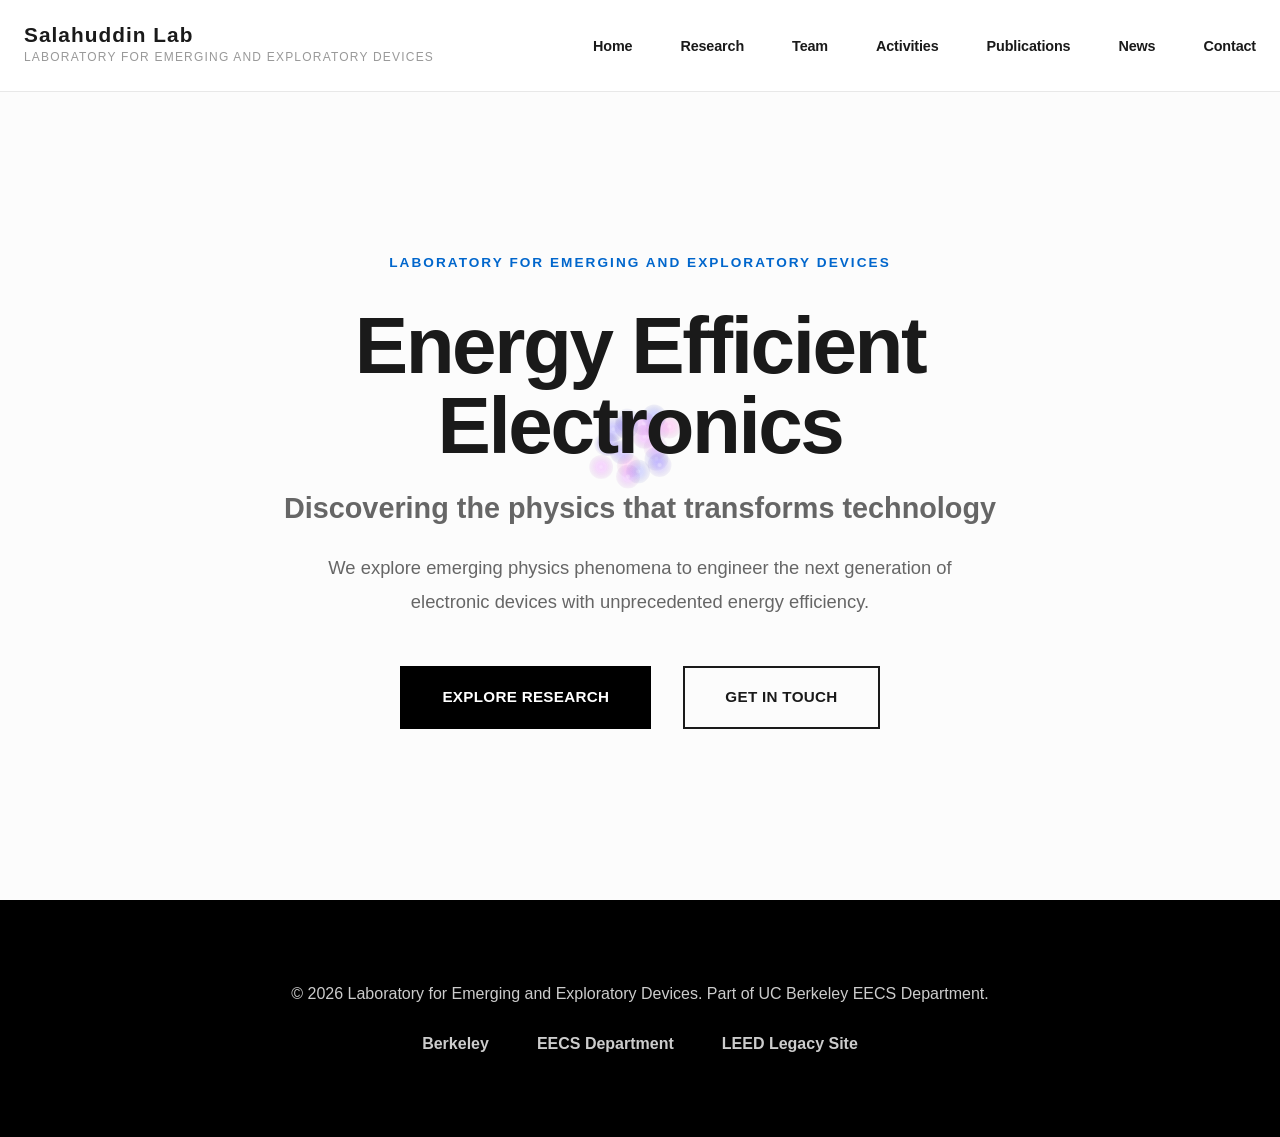
==== commit e681a9eb: "Changed Title to Salahuddin Lab" ====
--- a/index.html
+++ b/index.html
@@ -3,7 +3,7 @@
 <head>
     <meta charset="UTF-8">
     <meta name="viewport" content="width=device-width, initial-scale=1.0">
-    <title>LEED</title>
+    <title>Salahuddin Lab</title>
     <link rel="stylesheet" href="styles.css">
     <!-- Favicon links -->
     <link rel="icon" type="image/x-icon" href="content/favicon/favicon.ico">
@@ -230,7 +230,7 @@
             <div class="nav-content">
                 <div class="logo">
                     <a href="index.html" class="logo-link">
-                        <h1>LEED</h1>
+                        <h1>Salahuddin Lab</h1>
                         <p class="tagline">Laboratory for Emerging and Exploratory Devices</p>
                     </a>
                 </div>
--- a/styles.css
+++ b/styles.css
@@ -1,5 +1,5 @@
 /* ============================================
-   PREMIUM DESIGN - INSPIRED BY DAVIDPROTEIN
+   PREMIUM DESIGN
    ============================================ */
 
 /* Reset and Base Styles */
@@ -238,7 +238,7 @@
     align-items: center;
     justify-content: center;
     overflow: hidden;
-    padding-top: 80px;
+    padding-top: calc(80px + var(--spacing) * 8);
     margin-top: 0;
 }
 
@@ -249,7 +249,7 @@
     align-items: center;
     justify-content: center;
     overflow: hidden;
-    padding-top: calc(80px + var(--spacing) * 4);
+    padding-top: calc(80px + var(--spacing) * 6);
     margin-top: 0;
 }
 
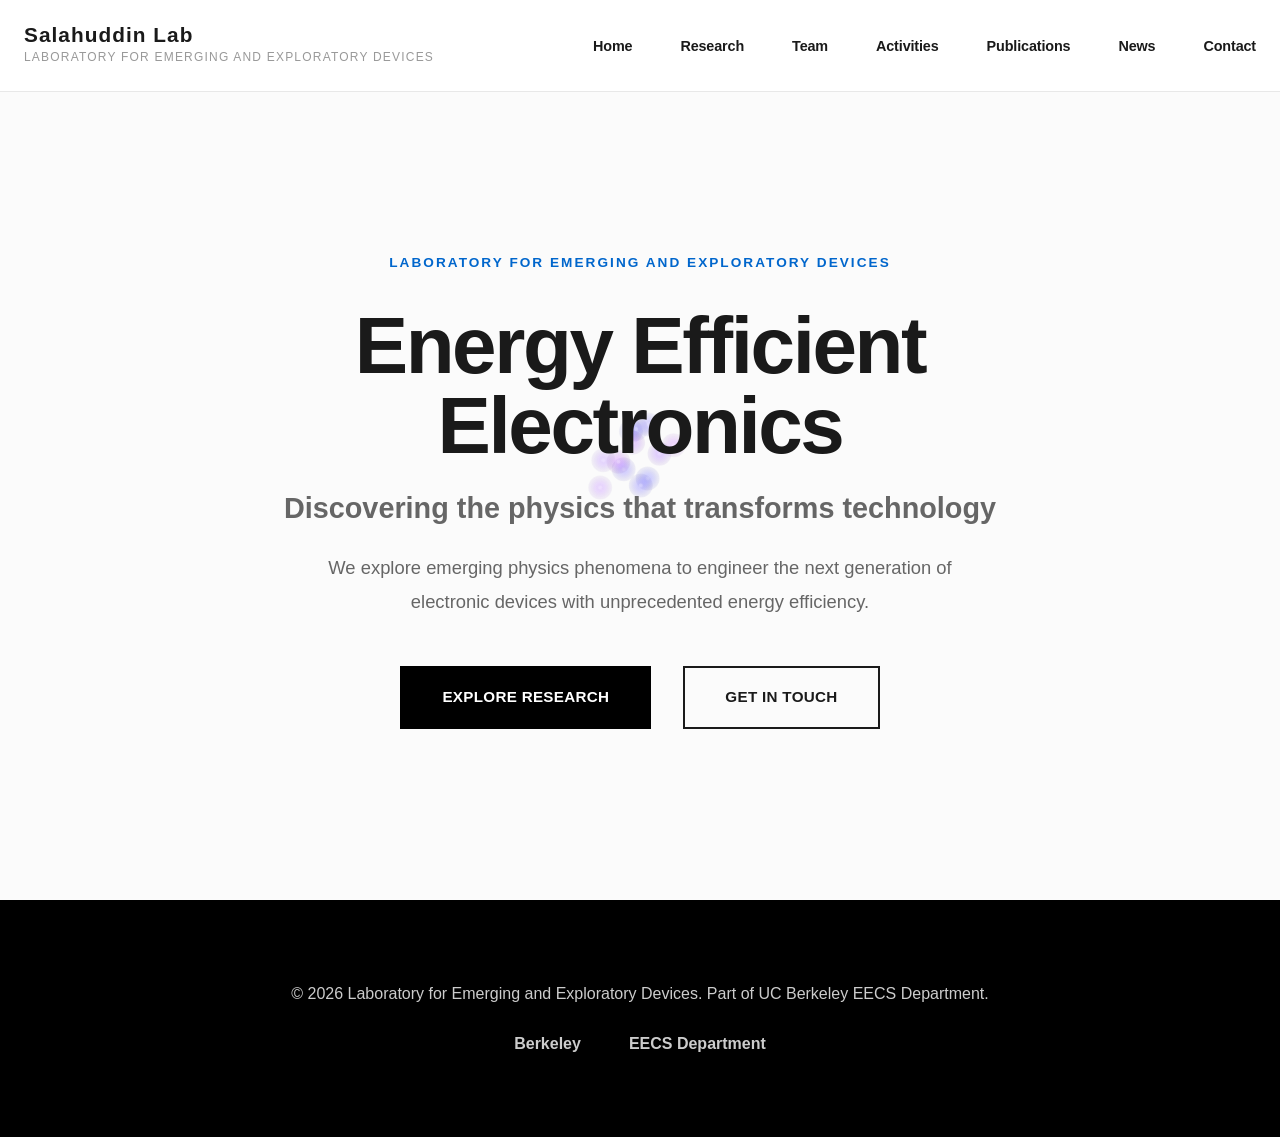
==== commit d84c8aaf: "Removed LEED Legacy Site" ====
--- a/index.html
+++ b/index.html
@@ -281,7 +281,6 @@
             <div class="footer-links">
                 <a href="https://www.berkeley.edu/">Berkeley</a>
                 <a href="https://eecs.berkeley.edu/">EECS Department</a>
-                <a href="https://leed.eecs.berkeley.edu/">LEED Legacy Site</a>
             </div>
         </div>
     </footer>
--- a/styles.css
+++ b/styles.css
@@ -402,6 +402,14 @@
     margin-bottom: calc(var(--spacing) * 1);
 }
 
+.pub-section-title {
+    font-size: 1.5rem;
+    font-weight: 700;
+    margin-bottom: calc(var(--spacing) * 1.5);
+    margin-top: calc(var(--spacing) * 2);
+    color: var(--text-dark);
+}
+
 .section-description {
     font-size: 1.2rem;
     color: var(--text-light);
@@ -609,9 +617,41 @@
 
 .carousel-wrapper {
     display: flex;
-    align-items: flex-start;
+    align-items: center;
+    overflow-x: auto;
+    overflow-y: hidden;
+    scroll-snap-type: x mandatory;
+    gap: calc(var(--spacing) * 2);
+    padding: calc(var(--spacing) * 0.5) 0;
+    -webkit-overflow-scrolling: auto;
+    /* Subtle thin scrollbar */
+    scrollbar-width: thin;
+    scrollbar-color: var(--border-light) transparent;
+}
+
+.carousel-wrapper::-webkit-scrollbar {
+    height: 1px;
+}
+
+.carousel-wrapper::-webkit-scrollbar-track {
+    background: transparent;
+}
+
+.carousel-wrapper::-webkit-scrollbar-thumb {
+    background-color: var(--border-light);
+}
+
+.carousel-wrapper::-webkit-scrollbar-thumb:hover {
+    background-color: var(--text-muted);
+}
+
+.carousel-wrapper.centered {
     justify-content: center;
-    gap: calc(var(--spacing) * 1.5);
+    padding: calc(var(--spacing) * 0.5);
+}
+
+.carousel-wrapper::-webkit-scrollbar {
+    display: none;
 }
 
 .carousel-content {
@@ -623,10 +663,8 @@
 
 .students-grid {
     display: flex;
-    justify-content: center;
     gap: calc(var(--spacing) * 2);
     flex-wrap: nowrap;
-    min-width: 0;
 }
 
 .carousel-arrow {
@@ -663,6 +701,8 @@
     display: flex;
     flex-direction: column;
     flex-shrink: 0;
+    scroll-snap-align: center;
+    scroll-snap-stop: always;
 }
 
 .student-carousel-image {
@@ -694,10 +734,7 @@
 }
 
 .carousel-indicators {
-    display: flex;
-    justify-content: center;
-    gap: calc(var(--spacing) * 0.5);
-    flex-wrap: wrap;
+    display: none;
 }
 
 .indicator {
@@ -767,48 +804,6 @@
 }
 
 @media (max-width: 768px) {
-    .carousel-container {
-        gap: calc(var(--spacing) * 1);
-        flex-wrap: wrap;
-    }
-
-    .carousel-arrow {
-        width: 25px;
-        min-height: auto;
-        height: auto;
-        font-size: 1.5rem;
-    }
-
-    .carousel-prev {
-        order: 1;
-    }
-
-    .carousel-next {
-        order: 3;
-    }
-
-    .students-grid {
-        gap: calc(var(--spacing) * 1.5);
-        order: 4;
-        width: 100%;
-    }
-
-    .student-carousel-image {
-        width: 200px;
-        height: 200px;
-    }
-
-    .student-card-carousel h4 {
-        font-size: 0.95rem;
-    }
-
-    .student-title {
-        font-size: 0.75rem;
-    }
-
-    .student-bio {
-        font-size: 0.8rem;
-    }
 }
 
 /* Research Areas */
@@ -1053,6 +1048,14 @@
     font-size: 0.95rem;
     line-height: 1.5;
     font-weight: 300;
+}
+
+.alumni-co-advised {
+    color: var(--accent-blue);
+    font-weight: 500;
+    display: inline;
+    margin-left: 8px;
+    font-size: 0.9rem;
 }
 
 .alumni-note {
@@ -1201,6 +1204,7 @@
 }
 
 .pub-item {
+    display: block;
     padding: calc(var(--spacing) * 3);
     margin-bottom: calc(var(--spacing) * 2);
     background: var(--bg-lighter);
@@ -1208,6 +1212,8 @@
     border-left: 6px solid var(--accent-blue);
     position: relative;
     transition: all 0.3s ease;
+    text-decoration: none;
+    color: inherit;
 }
 
 .pub-item:hover {
@@ -1233,6 +1239,27 @@
 .pub-item p {
     font-size: 0.95rem;
     margin-bottom: calc(var(--spacing) * 0.5);
+}
+
+.pub-title {
+    font-size: 1.2rem;
+    font-weight: 600;
+    margin-bottom: calc(var(--spacing) * 0.75);
+    color: var(--accent-blue);
+}
+
+.pub-description {
+    font-size: 0.95rem;
+    line-height: 1.6;
+    margin-bottom: calc(var(--spacing) * 0.75);
+    color: var(--text-light);
+}
+
+.pub-meta {
+    font-size: 0.85rem;
+    font-style: italic;
+    color: var(--text-muted);
+    margin-bottom: 0;
 }
 
 .pub-venue {
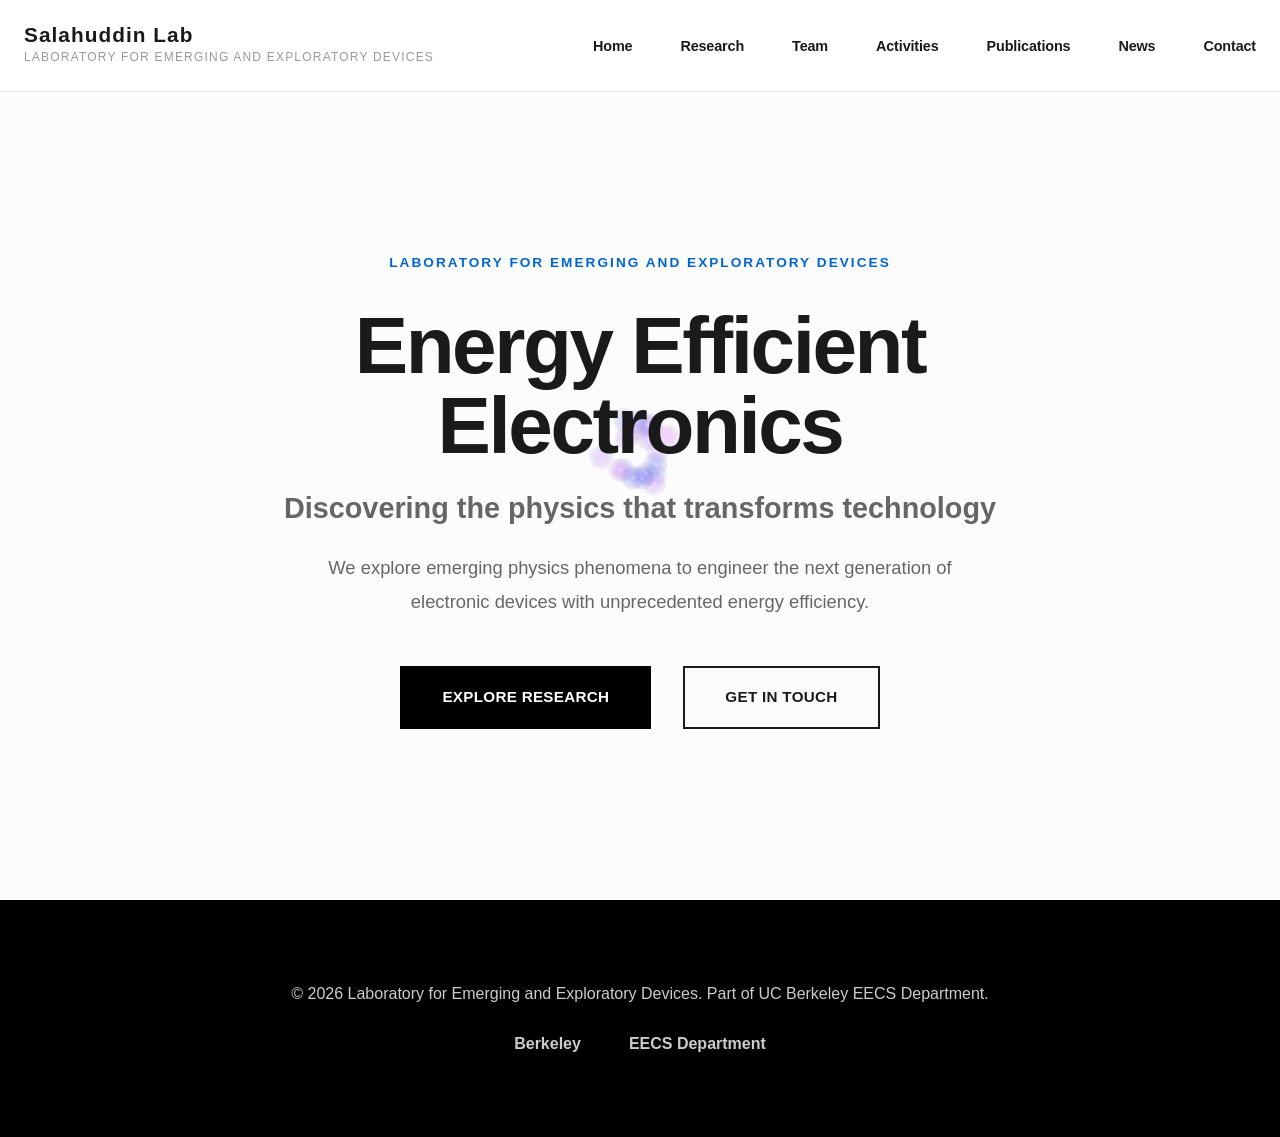
==== commit 17b20ae8: "Removed preloader" ====
--- a/index.html
+++ b/index.html
@@ -16,8 +16,6 @@
     <link rel="preload" as="image" href="content/icon-materials.png">
     <link rel="preload" as="image" href="content/icon-simulation.png">
     <link rel="preload" as="image" href="content/icon-engineering.png">
-    <!-- Image preloader script -->
-    <script src="image-preloader.js" defer></script>
     <!-- Service worker registration -->
     <script>
       if ('serviceWorker' in navigator) {
